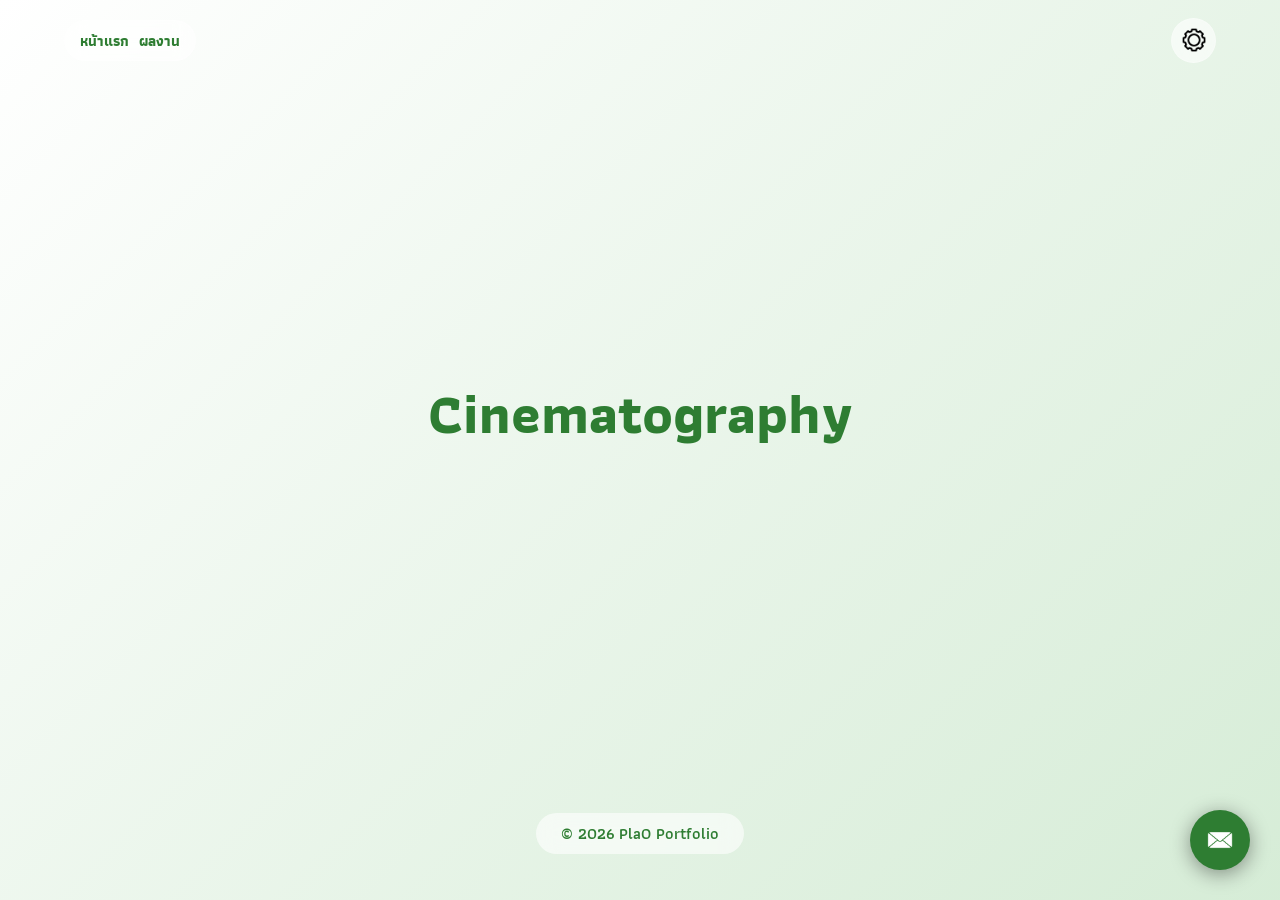
==== cinematography.html @ 75950740 "Add files via upload" ====
<!DOCTYPE html>
<html lang="th">
<head>
    <meta charset="UTF-8">
    <meta name="viewport" content="width=device-width, initial-scale=1.0">
    <title>Cinematography - PlaO Portfolio</title>
    <link rel="preconnect" href="https://fonts.googleapis.com">
    <link rel="preconnect" href="https://fonts.gstatic.com" crossorigin>
    <link href="https://fonts.googleapis.com/css2?family=Athiti:wght@200;300;400;500;600;700&display=swap" rel="stylesheet">
    <link rel="stylesheet" href="style.css">
</head>
<body class="light-theme">
    <div class="navbar-trigger"></div>
    <nav class="navbar">
        <div class="nav-left-mobile">
            <a href="main.html">หน้าแรก</a>
            <div class="nav-item has-sub">
                <a href="#" id="works-link" onclick="toggleWorks(event)">ผลงาน</a>
                <div class="nav-submenu" id="works-submenu">
                    <a href="cinematography.html">ถ่าย</a>
                    <a href="editor.html">ตัดต่อ</a>
                </div>
            </div>
        </div>

        <div class="nav-right">
            <div class="dropdown" id="dropdown-settings">
                <button class="dropbtn" id="main-btn">
                    <img src="src/logo/setting.png" alt="Settings" class="icon-mobile">
                </button>
                <div class="dropdown-content">
                    <div class="mobile-nested">
                        <div class="nested-trigger" onclick="toggleNested(event, 'theme-list')">
                            <img src="src/theme/sun.png" id="current-theme-icon" alt="Theme">
                        </div>
                        <div class="nested-content" id="theme-list">
                            <a href="#" data-theme="light" onclick="setTheme('light', 'src/theme/sun.png')"><img src="src/theme/sun.png"></a>
                            <a href="#" data-theme="dark" onclick="setTheme('dark', 'src/theme/moon.png')"><img src="src/theme/moon.png"></a>
                        </div>
                    </div>
                    <div class="mobile-nested mobile-only-nested">
                        <hr class="mobile-divider">
                        <div class="nested-trigger" onclick="toggleNested(event, 'lang-list')">
                            <img src="src/flag/thai.png" id="current-lang-icon-mobile" alt="Language">
                        </div>
                        <div class="nested-content" id="lang-list">
                            <a href="#" data-lang="TH" onclick="setLang('src/flag/thai.png', 'TH')"><img src="src/flag/thai.png"></a>
                            <a href="#" data-lang="EN" onclick="setLang('src/flag/usa.png', 'EN')"><img src="src/flag/usa.png"></a>
                            <a href="#" data-lang="JP" onclick="setLang('src/flag/japan.png', 'JP')"><img src="src/flag/japan.png"></a>
                        </div>
                    </div>
                </div>
            </div>
        </div>
    </nav>

    <div class="main-container">
        <div class="info-section">
            <h1>Cinematography</h1>
        </div>
    </div>

    <script src="script.js"></script>
    <footer>
        <div class="footer-content">
            <p>&copy; 2026 PlaO Portfolio</p>
        </div>
    </footer>

    <a href="https://line.me/ti/p/mnapc3J5jO" target="_blank" class="contact-fab">
        <img src="src/logo/mail.png" alt="Contact">
    </a>
</body>
</html>
---- style.css ----
:root {
    --bg-gradient: linear-gradient(-45deg, #ffffff, #e8f5e9, #c8e6c9, #ffffff);
    --primary-color: #2e7d32;
    --text-color: #333;
    --nav-btn-bg: rgba(255, 255, 255, 0.6); 
    --drop-bg: rgba(255, 255, 255, 0.95);
    --card-bg: rgba(255, 255, 255, 0.5);
}

.dark-theme {
    --bg-gradient: linear-gradient(-45deg, #0d1117, #161b22, #0d1117, #161b22);
    --primary-color: #4caf50;
    --text-color: #ffffff;
    --nav-btn-bg: rgba(255, 255, 255, 0.1); 
    --drop-bg: rgba(22, 27, 34, 0.95);
    --card-bg: rgba(255, 255, 255, 0.1);
}

body, html {
    margin: 0;
    padding: 0;
    min-height: 100vh;
    width: 100%;
    font-family: 'Athiti', sans-serif;
    scroll-behavior: smooth;
    display: flex;
    flex-direction: column;
    overflow-x: hidden;
}

body {
    background: var(--bg-gradient);
    background-size: 400% 400%;
    animation: gradientBG 15s ease infinite;
    color: var(--text-color);
    transition: background 0.5s ease;
}

@keyframes gradientBG {
    0% { background-position: 0% 50%; }
    50% { background-position: 100% 50%; }
    100% { background-position: 0% 50%; }
}

.navbar {
    display: flex;
    justify-content: space-between;
    align-items: center;
    padding: 0 5%;
    background: transparent; 
    position: fixed;
    top: 0;
    left: 0;
    right: 0;
    z-index: 9999;
    height: 80px;
    transition: 0.4s ease;
}

.navbar.nav-hidden {
    transform: translateY(-100%);
    opacity: 0;
    pointer-events: none;
}

.nav-left-mobile {
    display: flex;
    gap: 10px;
    background: var(--nav-btn-bg);
    padding: 8px 15px;
    border-radius: 50px;
    backdrop-filter: blur(10px);
    border: 1px solid rgba(255, 255, 255, 0.2);
}

.nav-left-mobile a {
    text-decoration: none;
    color: var(--primary-color);
    font-weight: 700;
    font-size: 0.9rem;
}

.nav-item {
    position: relative;
    display: flex;
    flex-direction: column;
    align-items: center;
}

.nav-submenu {
    position: absolute;
    top: 120%;
    left: 50%;
    background: var(--drop-bg);
    padding: 6px 12px;
    border-radius: 16px;
    display: flex;
    flex-direction: column;
    align-items: center;
    gap: 6px;
    opacity: 0;
    pointer-events: none;
    transition: opacity 0.2s ease, transform 0.2s ease;
    transform-origin: top center;
}

.nav-submenu a {
    text-decoration: none;
    color: var(--primary-color);
    font-weight: 700;
    font-size: 0.85rem;
    white-space: nowrap;
}

.nav-item.has-sub.open .nav-submenu {
    opacity: 1;
    pointer-events: auto;
    transform: translateX(-50%) translateY(0);
}

.icon-mobile {
    display: flex;
}

.mobile-only-nested {
    display: flex;
}

.nav-right {
    display: flex;
    align-items: center;
    gap: 1rem;
}

.nav-links {
    list-style: none;
    display: flex;
    gap: 1rem;
    margin: 0;
    padding: 5px 20px;
    background: var(--nav-btn-bg);
    border-radius: 50px;
    backdrop-filter: blur(10px);
    border: 1px solid rgba(255, 255, 255, 0.2);
}

.nav-links a {
    text-decoration: none;
    color: var(--text-color);
    font-weight: 600;
}

.dropdown {
    position: relative;
    display: flex;
    align-items: center;
}

.dropbtn {
    background: var(--nav-btn-bg);
    border: 1px solid rgba(255, 255, 255, 0.2);
    cursor: pointer;
    border-radius: 50%;
    width: 45px;
    height: 45px;
    display: flex;
    justify-content: center;
    align-items: center;
    backdrop-filter: blur(10px);
}

.dropdown-content {
    position: absolute;
    top: 55px;
    left: 50%;
    background: var(--drop-bg);
    backdrop-filter: blur(20px);
    min-width: 60px;
    border-radius: 20px;
    box-shadow: 0 10px 30px rgba(0,0,0,0.2);
    opacity: 0;
    visibility: hidden;
    transition: 0.3s;
    padding: 10px;
    display: flex;
    flex-direction: column;
    align-items: center;
    gap: 10px;
    border: 1px solid rgba(255, 255, 255, 0.1);
    transform: translate(-50%, -10px);
}

.dropdown:hover .dropdown-content {
    opacity: 1;
    visibility: visible;
    transform: translate(-50%, 0);
}

.dropdown-content img, .dropbtn img {
    width: 26px;
    height: 26px;
    border-radius: 50%;
    object-fit: cover;
}

.mobile-nested {
    display: flex;
    flex-direction: column;
    align-items: center;
    width: 100%;
}

.nested-trigger {
    display: flex;
    justify-content: center;
    align-items: center;
    cursor: pointer;
}

.nested-content {
    display: none;
    flex-direction: column;
    gap: 12px;
    margin-top: 12px;
    padding-top: 10px;
    border-top: 1px solid rgba(255,255,255,0.1);
}

.nested-content.show {
    display: flex;
}

.mobile-only-nested {
    display: flex;
}

.main-container {
    flex: 1;
    display: flex;
    align-items: center;
    justify-content: center;
    gap: 40px;
    width: 90%;
    max-width: 1400px;
    margin: 120px auto 60px auto;
    padding: 20px;
}

.profile-img {
    width: 100%;
    max-width: 480px;
    aspect-ratio: 1 / 1;
    object-fit: cover;
    border-radius: 50%;
    border: 8px solid rgba(255, 255, 255, 0.2);
    filter: drop-shadow(0 20px 40px rgba(0,0,0,0.3));
    animation: float 6s ease-in-out infinite;
}

h1 {
    color: var(--primary-color);
    font-size: 3.5rem;
    font-weight: 700;
    line-height: 1.2;
}

.card {
    background: var(--card-bg);
    backdrop-filter: blur(10px);
    padding: 1.5rem;
    border-radius: 20px;
    border: 1px solid rgba(255, 255, 255, 0.15);
    margin-bottom: 20px;
}

.skills span {
    background: var(--primary-color);
    color: #fff;
    padding: 6px 18px;
    border-radius: 50px;
    display: inline-block;
    margin: 4px;
}

@keyframes float {
    0%, 100% { transform: translateY(0); }
    50% { transform: translateY(-20px); }
}

footer {
    width: 100%;
    padding: 30px 0;
    text-align: center;
}

.footer-content p {
    display: inline-block;
    background: var(--nav-btn-bg);
    padding: 8px 25px;
    border-radius: 50px;
    backdrop-filter: blur(10px);
    color: var(--primary-color);
    font-weight: 600;
}

.contact-fab {
    position: fixed;
    bottom: 30px;
    right: 30px;
    width: 60px;
    height: 60px;
    background: var(--primary-color);
    border-radius: 50%;
    display: flex;
    justify-content: center;
    align-items: center;
    box-shadow: 0 4px 20px rgba(0, 0, 0, 0.4);
    z-index: 99999; 
    text-decoration: none;
    transition: all 0.3s cubic-bezier(0.175, 0.885, 0.32, 1.275);
    animation: pulse-ring 2s infinite;
}

.contact-fab img {
    width: 30px;
    height: 30px;
    object-fit: contain;
    filter: brightness(0) invert(1);
    animation: bounce-icon 2s infinite;
}

.contact-fab:hover {
    transform: scale(1.15) rotate(5deg);
}

@keyframes pulse-ring {
    0% { box-shadow: 0 0 0 0 rgba(46, 125, 50, 0.7); }
    70% { box-shadow: 0 0 0 20px rgba(46, 125, 50, 0); }
    100% { box-shadow: 0 0 0 0 rgba(46, 125, 50, 0); }
}

@keyframes bounce-icon {
    0%, 20%, 50%, 80%, 100% { transform: translateY(0); }
    40% { transform: translateY(-6px); }
    60% { transform: translateY(-3px); }
}

@media (max-width: 768px) {
    .dropdown-content {
        flex-direction: column;
        width: 65px;
        padding: 15px 5px;
        gap: 15px;
    }
    .nested-trigger:active img {
        transform: scale(0.9);
    }
    .mobile-divider {
        width: 90%;
        border: 0;
        border-top: 1px solid rgba(255,255,255,0.1);
        margin: 5px 0;
    }
    .main-container {
        flex-direction: column-reverse;
        margin-top: 100px;
        text-align: center;
        gap: 30px;
    }
    .profile-img { max-width: 260px; }
    h1 { font-size: 2.2rem; }

    .contact-fab {
        bottom: 20px;
        right: 20px;
        width: 50px;
        height: 50px;
    }
    .contact-fab img {
        width: 25px;
        height: 25px;
    }
}
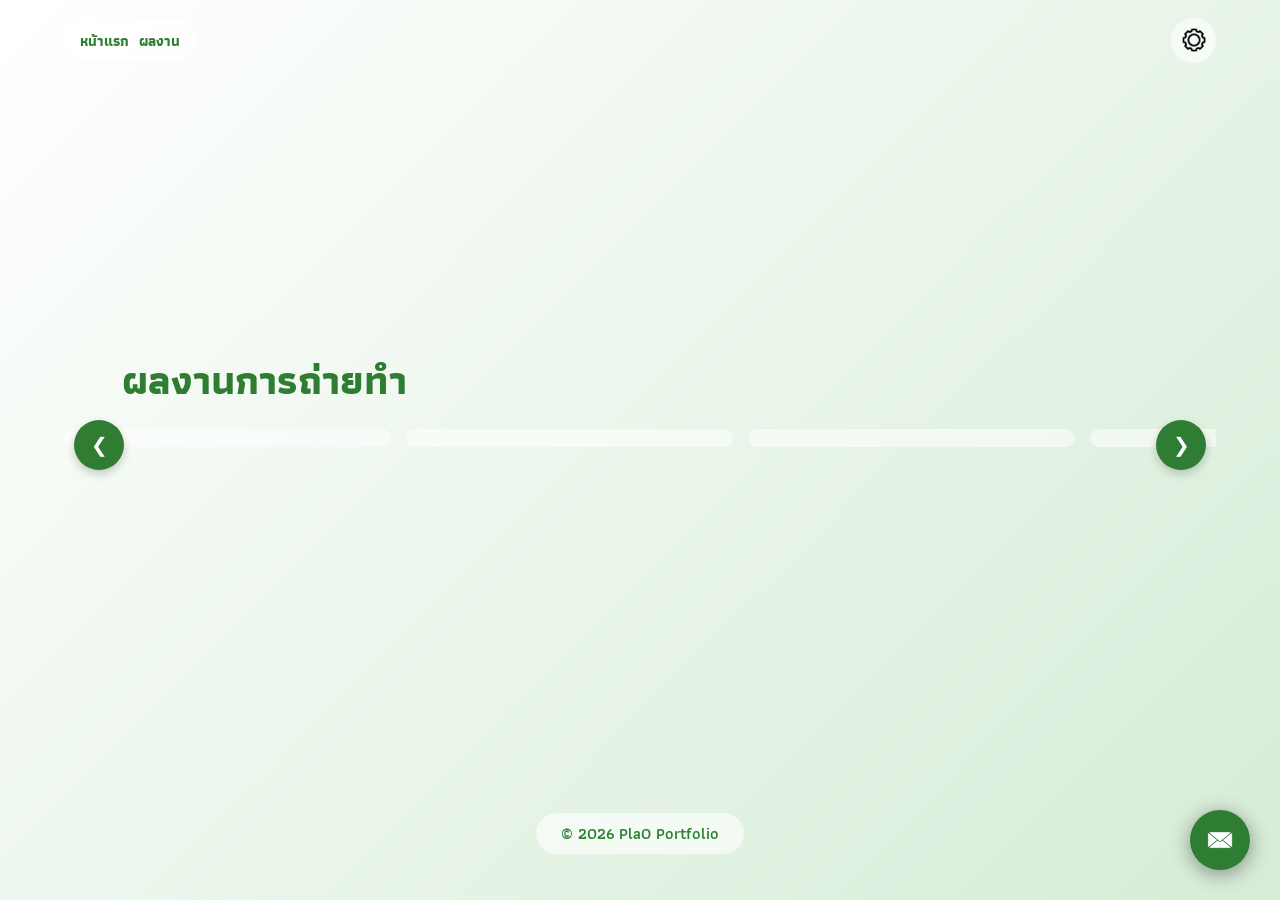
==== commit d14555c0: "Add files via upload" ====
--- a/cinematography.html
+++ b/cinematography.html
@@ -2,12 +2,89 @@
 <html lang="th">
 <head>
     <meta charset="UTF-8">
-    <meta name="viewport" content="width=device-width, initial-scale=1.0">
-    <title>Cinematography - PlaO Portfolio</title>
+    <meta name="viewport" content="width=device-width, initial-scale=1.0, maximum-scale=1.0, user-scalable=no">
+    <title>ผลงานการถ่ายทำ</title>
     <link rel="preconnect" href="https://fonts.googleapis.com">
     <link rel="preconnect" href="https://fonts.gstatic.com" crossorigin>
     <link href="https://fonts.googleapis.com/css2?family=Athiti:wght@200;300;400;500;600;700&display=swap" rel="stylesheet">
     <link rel="stylesheet" href="style.css">
+    <style>
+        .work-layout {
+            display: flex;
+            flex-direction: column;
+            width: 100%;
+            gap: 15px;
+            padding: 0;
+            box-sizing: border-box;
+        }
+        .info-section {
+            width: 100%;
+            padding: 0 5%;
+            box-sizing: border-box;
+        }
+        .slider-container {
+            position: relative;
+            width: 100%;
+            display: flex;
+            flex-direction: column;
+            align-items: center;
+        }
+        .video-wrapper {
+            display: flex;
+            overflow-x: auto;
+            scroll-behavior: smooth;
+            gap: 15px;
+            padding: 10px 0;
+            width: 100%;
+            scroll-snap-type: x mandatory;
+            -ms-overflow-style: none;
+            scrollbar-width: none;
+            box-sizing: border-box;
+        }
+        .video-wrapper::-webkit-scrollbar {
+            display: none;
+        }
+        .video-card {
+            flex: 0 0 85%;
+            margin-left: 5%;
+            background: var(--card-bg);
+            border-radius: 20px;
+            overflow: hidden;
+            border: 1px solid rgba(255, 255, 255, 0.1);
+            backdrop-filter: blur(10px);
+            scroll-snap-align: center;
+        }
+        .video-card:last-child {
+            margin-right: 5%;
+        }
+        .nav-controls {
+            display: flex;
+            gap: 20px;
+            margin-top: 15px;
+        }
+        .nav-btn {
+            width: 50px;
+            height: 50px;
+            background: var(--primary-color);
+            color: white;
+            border: none;
+            border-radius: 50%;
+            cursor: pointer;
+            display: flex;
+            justify-content: center;
+            align-items: center;
+            box-shadow: 0 4px 10px rgba(0,0,0,0.2);
+            font-size: 20px;
+            -webkit-tap-highlight-color: transparent;
+        }
+        @media (min-width: 769px) {
+            .video-card { flex: 0 0 325px; margin-left: 0; }
+            .nav-btn { position: absolute; top: 50%; transform: translateY(-50%); margin-top: 0; }
+            .prev-btn { left: 10px; }
+            .next-btn { right: 10px; }
+            .nav-controls { display: block; }
+        }
+    </style>
 </head>
 <body class="light-theme">
     <div class="navbar-trigger"></div>
@@ -22,7 +99,6 @@
                 </div>
             </div>
         </div>
-
         <div class="nav-right">
             <div class="dropdown" id="dropdown-settings">
                 <button class="dropbtn" id="main-btn">
@@ -55,20 +131,56 @@
     </nav>
 
     <div class="main-container">
-        <div class="info-section">
-            <h1>Cinematography</h1>
+        <div class="work-layout">
+            <div class="info-section">
+                <h1 style="font-size: 2.5rem; margin: 0;">ผลงานการถ่ายทำ</h1>
+            </div>
+            <div class="slider-container">
+                <div class="video-wrapper" id="videoWrapper">
+                    <div class="video-card">
+                        <blockquote class="tiktok-embed" cite="https://www.tiktok.com/@tiantian2018/video/7606938707127733522" data-video-id="7606938707127733522"> <section> </section> </blockquote>
+                    </div>
+                    <div class="video-card">
+                        <blockquote class="tiktok-embed" cite="https://www.tiktok.com/@tiantian2018/video/7607024067580857607" data-video-id="7607024067580857607"> <section> </section> </blockquote>
+                    </div>
+                    <div class="video-card">
+                        <blockquote class="tiktok-embed" cite="https://www.tiktok.com/@tiantian2018/video/7608459791685389575" data-video-id="7608459791685389575"> <section> </section> </blockquote>
+                    </div>
+                    <div class="video-card">
+                        <blockquote class="tiktok-embed" cite="https://www.tiktok.com/@tiantian2018/video/7607748239118421266" data-video-id="7607748239118421266"> <section> </section> </blockquote>
+                    </div>
+                    <div class="video-card">
+                        <blockquote class="tiktok-embed" cite="https://www.tiktok.com/@tiantian2018/video/7606638094493699348" data-video-id="7606638094493699348"> <section> </section> </blockquote>
+                    </div>
+                </div>
+                <div class="nav-controls">
+                    <button class="nav-btn prev-btn" onclick="slide('prev')">❮</button>
+                    <button class="nav-btn next-btn" onclick="slide('next')">❯</button>
+                </div>
+            </div>
         </div>
     </div>
 
+    <script>
+        function slide(direction) {
+            const wrapper = document.getElementById('videoWrapper');
+            const scrollStep = wrapper.clientWidth * 0.8;
+            if (direction === 'next') {
+                wrapper.scrollLeft += scrollStep;
+            } else {
+                wrapper.scrollLeft -= scrollStep;
+            }
+        }
+    </script>
+    <script async src="https://www.tiktok.com/embed.js"></script>
     <script src="script.js"></script>
     <footer>
         <div class="footer-content">
             <p>&copy; 2026 PlaO Portfolio</p>
         </div>
     </footer>
-
     <a href="https://line.me/ti/p/mnapc3J5jO" target="_blank" class="contact-fab">
         <img src="src/logo/mail.png" alt="Contact">
     </a>
 </body>
-</html>
+</html>
--- a/style.css
+++ b/style.css
@@ -85,6 +85,7 @@
     display: flex;
     flex-direction: column;
     align-items: center;
+    -webkit-tap-highlight-color: transparent;
 }
 
 .nav-submenu {
@@ -100,8 +101,9 @@
     gap: 6px;
     opacity: 0;
     pointer-events: none;
-    transition: opacity 0.2s ease, transform 0.2s ease;
     transform-origin: top center;
+    transform: translateX(-50%) translateY(-15px);
+    transition: opacity 0.3s ease, transform 0.4s cubic-bezier(0.165, 0.84, 0.44, 1);
 }
 
 .nav-submenu a {
@@ -118,14 +120,6 @@
     transform: translateX(-50%) translateY(0);
 }
 
-.icon-mobile {
-    display: flex;
-}
-
-.mobile-only-nested {
-    display: flex;
-}
-
 .nav-right {
     display: flex;
     align-items: center;
@@ -154,6 +148,7 @@
     position: relative;
     display: flex;
     align-items: center;
+    -webkit-tap-highlight-color: transparent;
 }
 
 .dropbtn {
@@ -167,6 +162,8 @@
     justify-content: center;
     align-items: center;
     backdrop-filter: blur(10px);
+    outline: none;
+    -webkit-tap-highlight-color: transparent;
 }
 
 .dropdown-content {
@@ -180,20 +177,20 @@
     box-shadow: 0 10px 30px rgba(0,0,0,0.2);
     opacity: 0;
     visibility: hidden;
-    transition: 0.3s;
     padding: 10px;
     display: flex;
     flex-direction: column;
     align-items: center;
     gap: 10px;
     border: 1px solid rgba(255, 255, 255, 0.1);
-    transform: translate(-50%, -10px);
+    transform: translate(-50%, -20px) scale(0.95);
+    transition: opacity 0.4s ease, transform 0.4s cubic-bezier(0.165, 0.84, 0.44, 1);
 }
 
 .dropdown:hover .dropdown-content {
     opacity: 1;
     visibility: visible;
-    transform: translate(-50%, 0);
+    transform: translate(-50%, 0) scale(1);
 }
 
 .dropdown-content img, .dropbtn img {
@@ -201,37 +198,6 @@
     height: 26px;
     border-radius: 50%;
     object-fit: cover;
-}
-
-.mobile-nested {
-    display: flex;
-    flex-direction: column;
-    align-items: center;
-    width: 100%;
-}
-
-.nested-trigger {
-    display: flex;
-    justify-content: center;
-    align-items: center;
-    cursor: pointer;
-}
-
-.nested-content {
-    display: none;
-    flex-direction: column;
-    gap: 12px;
-    margin-top: 12px;
-    padding-top: 10px;
-    border-top: 1px solid rgba(255,255,255,0.1);
-}
-
-.nested-content.show {
-    display: flex;
-}
-
-.mobile-only-nested {
-    display: flex;
 }
 
 .main-container {
@@ -319,6 +285,7 @@
     text-decoration: none;
     transition: all 0.3s cubic-bezier(0.175, 0.885, 0.32, 1.275);
     animation: pulse-ring 2s infinite;
+    -webkit-tap-highlight-color: transparent;
 }
 
 .contact-fab img {
@@ -329,20 +296,10 @@
     animation: bounce-icon 2s infinite;
 }
 
-.contact-fab:hover {
-    transform: scale(1.15) rotate(5deg);
-}
-
 @keyframes pulse-ring {
     0% { box-shadow: 0 0 0 0 rgba(46, 125, 50, 0.7); }
     70% { box-shadow: 0 0 0 20px rgba(46, 125, 50, 0); }
     100% { box-shadow: 0 0 0 0 rgba(46, 125, 50, 0); }
-}
-
-@keyframes bounce-icon {
-    0%, 20%, 50%, 80%, 100% { transform: translateY(0); }
-    40% { transform: translateY(-6px); }
-    60% { transform: translateY(-3px); }
 }
 
 @media (max-width: 768px) {
@@ -351,22 +308,16 @@
         width: 65px;
         padding: 15px 5px;
         gap: 15px;
+        transform: translate(-50%, -15px) scale(0.95);
     }
-    .nested-trigger:active img {
-        transform: scale(0.9);
-    }
-    .mobile-divider {
-        width: 90%;
-        border: 0;
-        border-top: 1px solid rgba(255,255,255,0.1);
-        margin: 5px 0;
-    }
+    
     .main-container {
         flex-direction: column-reverse;
         margin-top: 100px;
         text-align: center;
         gap: 30px;
     }
+
     .profile-img { max-width: 260px; }
     h1 { font-size: 2.2rem; }
 
@@ -376,8 +327,9 @@
         width: 50px;
         height: 50px;
     }
-    .contact-fab img {
-        width: 25px;
-        height: 25px;
+
+    button, a, .icon-class, .dropbtn, .nested-trigger, .nav-item {
+        -webkit-tap-highlight-color: transparent;
+        outline: none;
     }
 }
